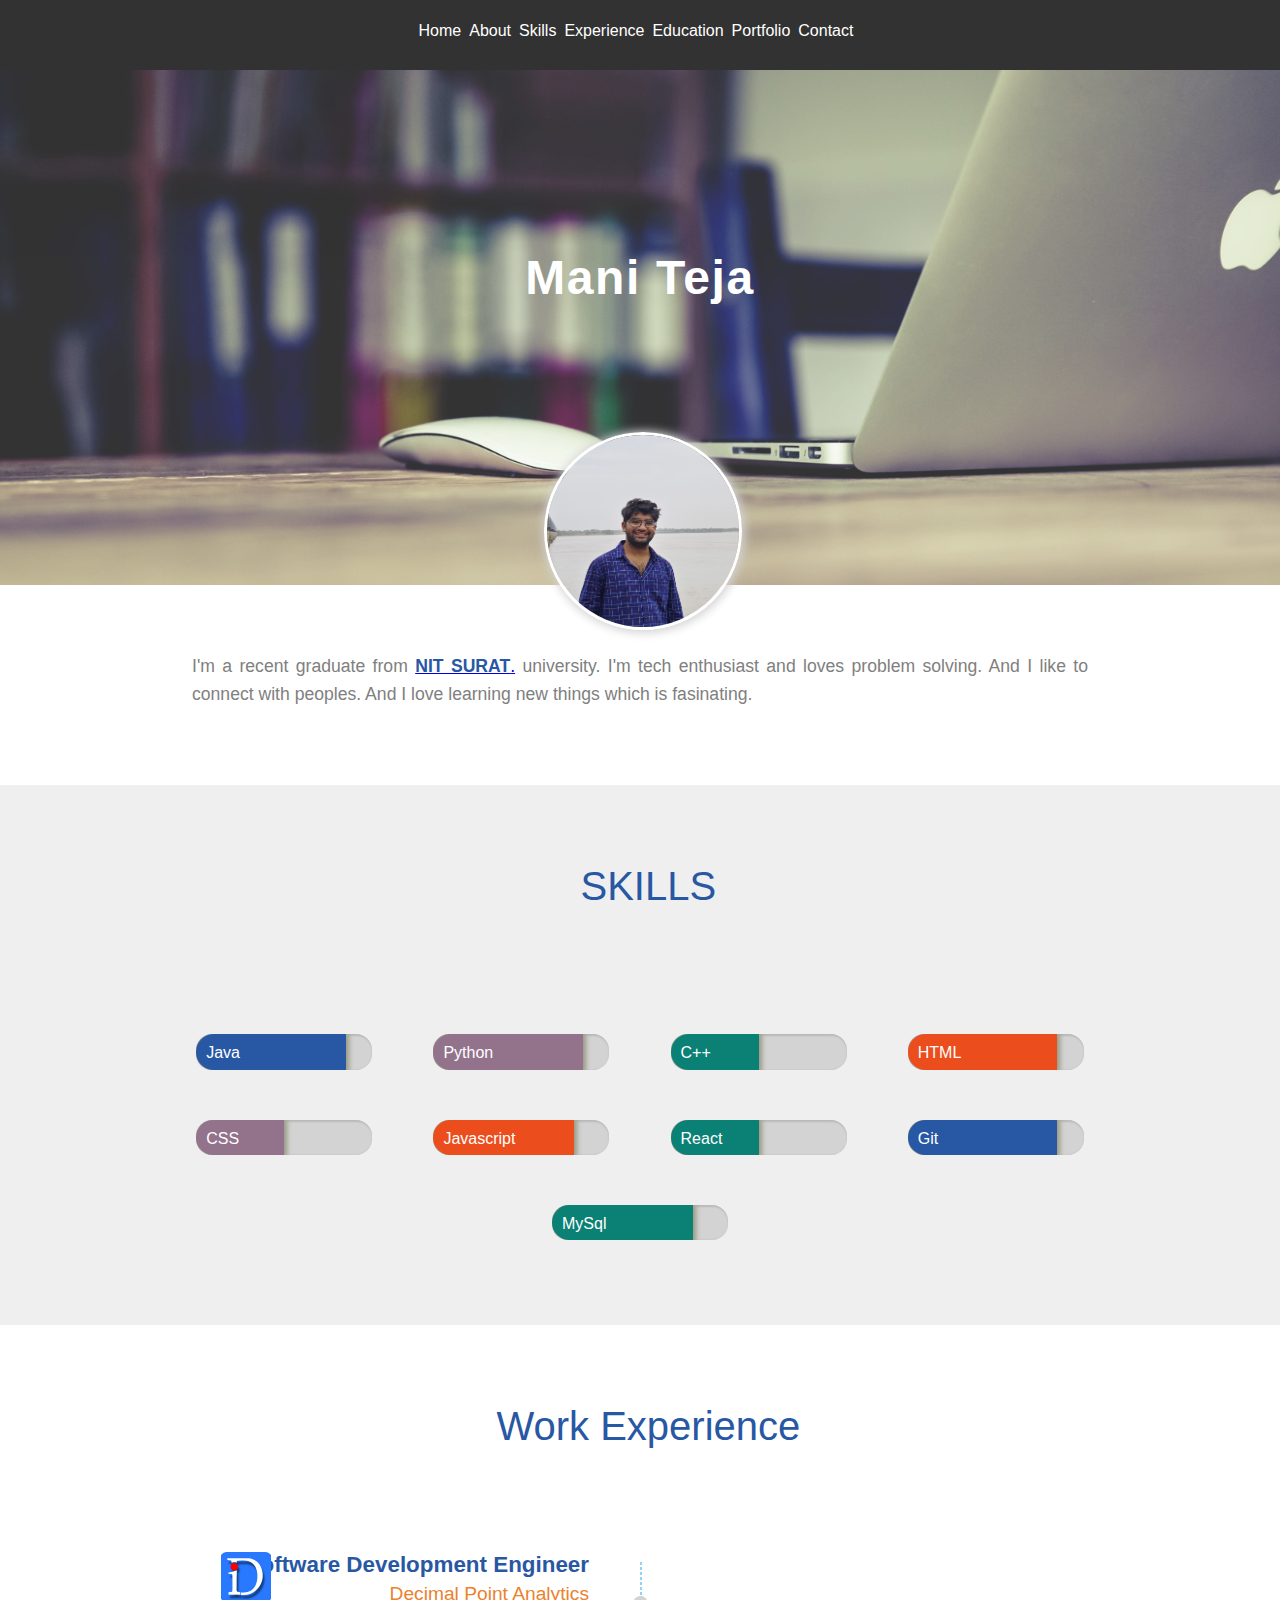
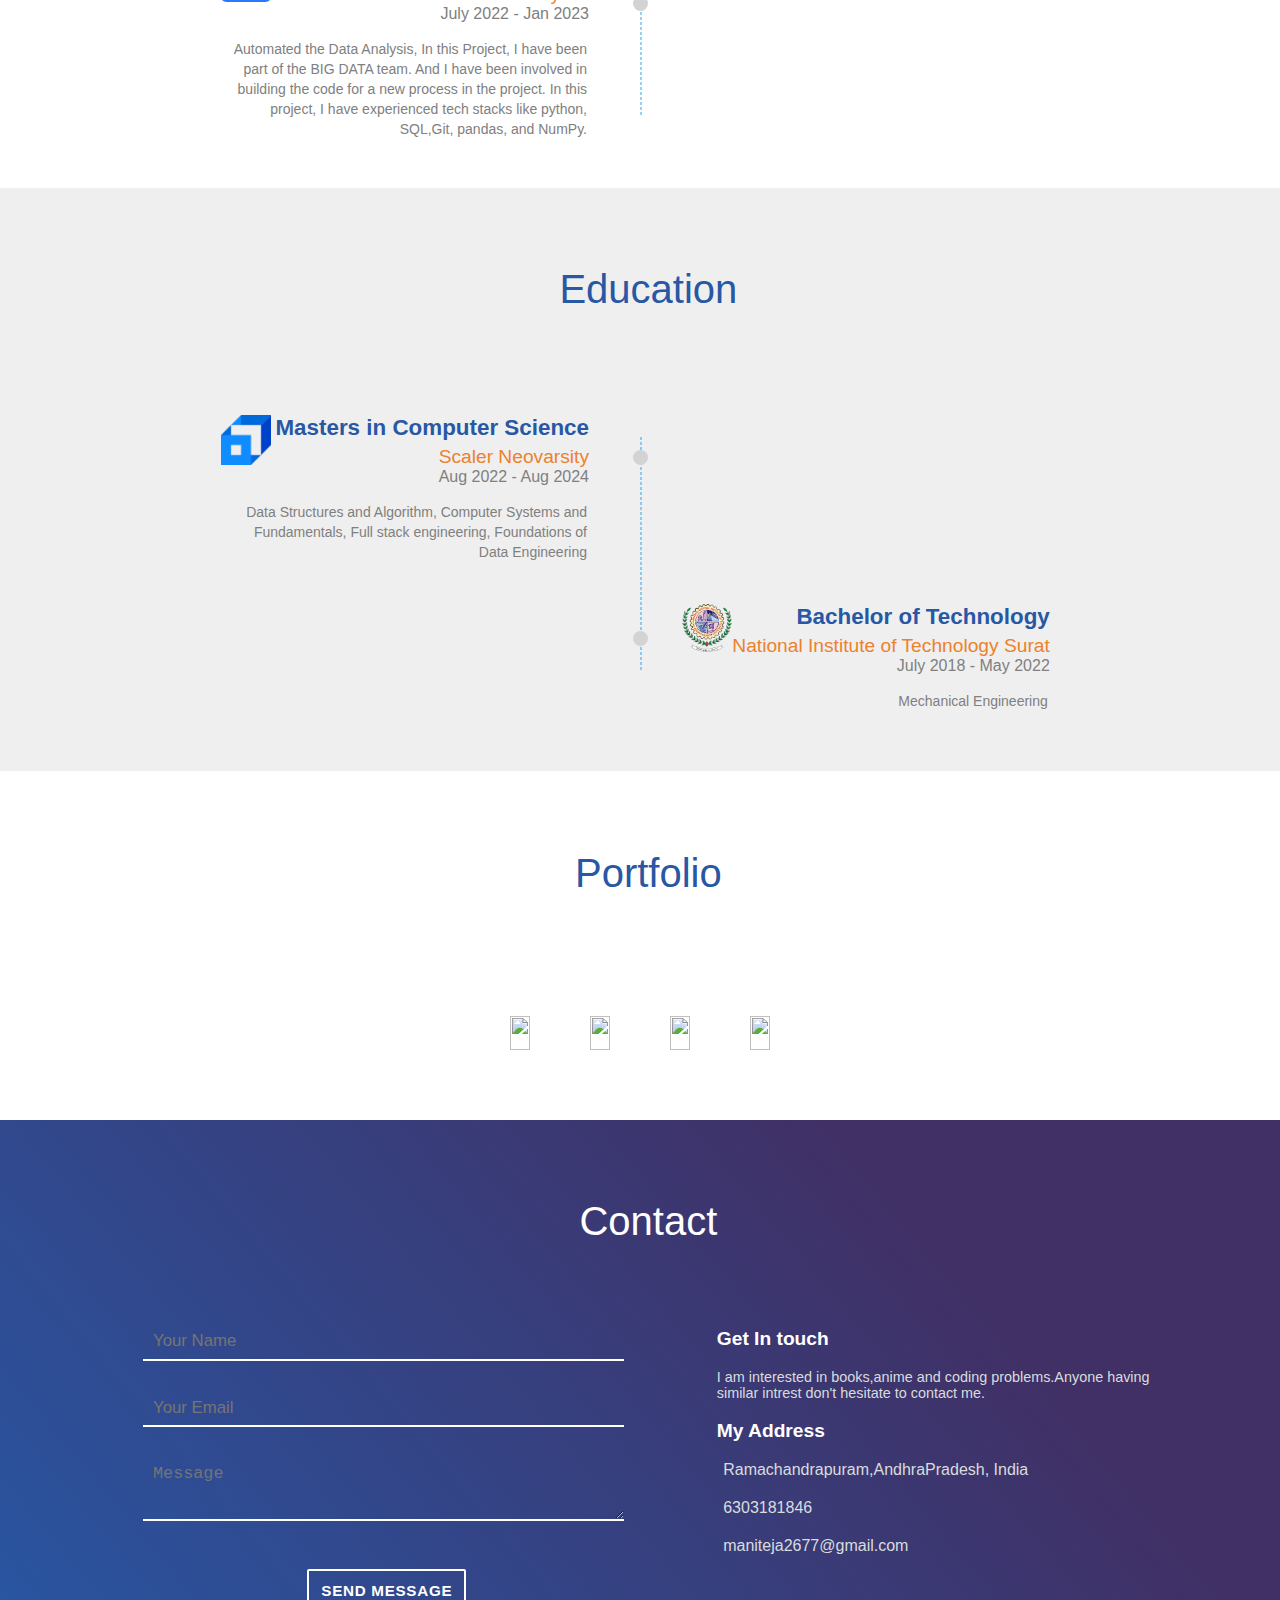
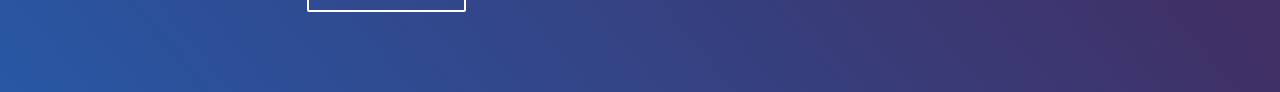
==== index.html @ 60508067 "Add files via upload" ====
<!DOCTYPE html>
<html>
<head>
    <title>Maniteja Chikkala</title>
    <link rel="stylesheet" type="text/css" href="./assests/CSS/style.css">
    <link rel="stylesheet" href="https://use.fontawesome.com/releases/v5.5.0/css/all.css" integrity="sha384-B4dIYHKNBt8Bc12p+WXckhzcICo0wtJAoU8YZTY5qE0Id1GSseTk6S+L3BlXeVIU" crossorigin="anonymous">
    <script src="./assests/JS/script.js" defer></script>
</head>
<body>
    <header id="body-header">
        <nav class="nav-bar">
            <ul class="horizontal-list text-center nav-menu">
                <li>
                    <a class='nav-link' href="#"> Home </a>
                </li>
                <li>
                    <a class='nav-link' href="#about"> About </a>
                </li>
                <li>
                    <a class='nav-link' href="#skills"> Skills </a>
                </li>
                <li>
                    <a class='nav-link' href="#experience">Experience</a>
                </li>
                <li>
                    <a class='nav-link' href="#education">Education</a>
                </li>
                <li>
                    <a class='nav-link' href="#portfolio">Portfolio</a>
                </li>
                <li>
                    <a class='nav-link' href="#contact">Contact</a>
                </li>
            </ul>
            <div class="hamburger">
                <span class="bar"></span>
                <span class="bar"></span>
                <span class="bar"></span>
            </div>

        </nav>
            <div id="name-social-container">
                <div class="text-center">
                    <h1 id="my-name">Mani Teja</h1>
                </div>
                <div>
                    <ul class="horizontal-list text-center social-icons">
                        <li>
                        <a href="https://www.linkedin.com/in/mani-teja-chikkala-719b2b198">
                            <i class="fab fa-linkedin-in"></i>
                        </a>
                        </li>
                        <li>
                        <a href="#">
                                <i class="fab fa-stack-overflow"></i>
                        </a>
                        </li>
                        <li>
                            <a href="#">
                                <i class="fab fa-google-plus-g"></i>
                            </a>
                        </li>
                        <li>
                            <a href="#">
                                <i class="fab fa-facebook-f"></i>
                            </a>
                        </li>
                        <li>
                            <a href="#">
                                <i class="fab fa-quora"></i>
                            </a>
                        </li>
                    </ul>

                </div>

            </div>
    </header>
    <main>

        <section id="about">
            <div id="my-image">
                <img src="assests/image/my_image.jpg">
            </div>

            <div id="about-para">
                <p> I'm a recent graduate from <a href="https://www.svnit.ac.in/"><span class="text-highlight">NIT SURAT</span>.</a> university. I'm tech enthusiast and loves problem solving. And I like to connect with peoples. And I love learning new things which is fasinating.</p>

            </div>

        </section>



        <section id="skills">
            <h1 class="section-heading mb75px ">
                <span>
                    <i class="fas fa-chalkboard-teacher"></i>
                </span>
                <span> SKILLS </span>
            </h1>

            <div class="skills-display">

                <div class="skill-progress">
                    <div class="eighty-five-percent mb-blue">
                        <div class="skill-name">
                            <span> Java </span>
                        </div>
                    </div>
                </div>
                <div class="skill-progress">
                    <div class="eighty-five-percent mb-light-purple">
                        <div class="skill-name">
                            <span> Python </span>
                        </div>
                    </div>
                </div>
                <div class="skill-progress">
                    <div class="fifty-percent mb-teal">
                        <div class="skill-name">
                            <span> C++ </span>
                        </div>
                    </div>
                </div>
                <div class="skill-progress">
                    <div class="eighty-five-percent mb-orange">
                        <div class="skill-name">
                            <span> HTML </span>
                        </div>
                    </div>
                </div>
                <div class="skill-progress">
                    <div class="fifty-percent mb-light-purple">
                        <div class="skill-name">
                            <span> CSS </span>
                        </div>
                    </div>
                </div>
                <div class="skill-progress">
                    <div class="eighty-percent mb-orange">
                        <div class="skill-name">
                            <span> Javascript </span>
                        </div>
                    </div>
                </div>
                <div class="skill-progress">
                    <div class="fifty-percent mb-teal">
                        <div class="skill-name">
                            <span> React </span>
                        </div>
                    </div>
                </div>
                <div class="skill-progress">
                    <div class="eighty-five-percent mb-blue">
                        <div class="skill-name">
                            <span> Git </span>
                        </div>
                    </div>
                </div>
                <div class="skill-progress">
                    <div class="eighty-percent mb-teal">
                        <div class="skill-name">
                            <span> MySql </span>
                        </div>
                    </div>
                </div>

            </div>

        </section>

        <section id="experience">

            <h1 class="section-heading mb75px">
                <span>
                    <i class="fas fa-briefcase"></i>
                </span>
                <span> Work Experience </span>
            </h1>

            <div class="timeline">

                <div class="timeline-box ">
                    <div class="timeline-container">
                        <div class="timeline-logo">
                            <img src="./assests/image/DPA logo.png">
                        </div>
                        <h3 class="experience-designation  m0 m-blue"> Software Development Engineer </h3>
                        <h4 class="experience-company-name">Decimal Point Analytics </h4>
                        <h5 class="experience-duration m0"> July 2022 - Jan 2023 </h5>

                        <p class="experience-description text-align-justify">Automated the Data Analysis,
                            In this Project, I have been part of the BIG DATA team. And I have been involved in building the code for a new process in the project. In this project, I have experienced tech stacks like python, SQL,Git, pandas, and NumPy.</p>
                    </div>
                </div>
                <div id="timeline-divider">
                    <div class="timeline-traveller">
                        <div>
                            <i class="fas fa-plane"></i>
                        </div>
                    </div>
                </div>

            </div>

        </section>

        <section id="education">

            <h1 class="section-heading mb75px">
                <span>
                    <i class="fas fa-graduation-cap"></i>
                </span>
                <span> Education </span>
            </h1>

            <div class="timeline">

                <div class="timeline-box left ">
                    <div class="timeline-container">
                        <div class="timeline-logo">
                            <img src="./assests/image/Scaler neoversity logo.png">
                        </div>
                        <h3 class="experience-designation  m0 m-blue"> Masters in Computer Science </h3>
                        <h4 class="experience-company-name "> Scaler Neovarsity </h4>
                        <h5 class="experience-duration m0"> Aug 2022 - Aug 2024 </h5>

                        <p class="experience-description text-align-justify">Data Structures and Algorithm, Computer Systems and Fundamentals, Full stack engineering, Foundations of Data Engineering</p>
                    </div>
                </div>
                
                <div class="timeline-box right ">
                    <div class="timeline-container">
                        <div class="timeline-logo">
                            <img src="./assests/image/NIT_Surat_Logo.png">
                        </div>
                        <h3 class="experience-designation  m0 m-blue"> Bachelor of Technology </h3>
                        <h4 class="experience-company-name "> National Institute of Technology Surat </h4>
                        <h5 class="experience-duration m0"> July 2018 - May 2022 </h5>
                        <p class="experience-description text-align-justify">Mechanical Engineering</p>
                    </div>
                </div>
                <div id="timeline-divider">
                    <div class="timeline-traveller">
                        <div>
                            <i class="fas fa-car-side"></i>
                        </div>
                    </div>
                </div>

            </div>

        </section>

        <section id="portfolio">
            <h1 class="section-heading mb75px">
                <span>
                    <i class="fas fa-th-list"></i>
                </span>
                <span> Portfolio </span>
            </h1>

            <div id="portfolio-container">

                <div class="portfolio-image-container">
                    <img src="https://ninjasfiles.s3.amazonaws.com/asset_0000000000000025_1550237330_codezen_2.png">
                    <div class="portfolio-details">
                        <p>
                            Build a drawing app,In this you can draw,erase and download the image.
                            Tech: Javascript,CSS,HTML <a href="https://github.com/Maniteja-ai/Drawing-App">Git hub repo</a> 
                        </p>
                    </div>

                </div>
                <div class="portfolio-image-container">
                    <img src="https://ninjasfiles.s3.amazonaws.com/asset_0000000000000026_1550237353_project_2.jpeg">
                    <div class="portfolio-details">
                        <p>
                            Build a Playable piano,You can play various tunes using keyboard or mouse and adjust volume.
                            Tech: Javascript,CSS,HTML <a href="https://github.com/Maniteja-ai/Playable-piano">Git hub repo</a>
                            
                        </p>
                    </div>

                </div>
                <div class="portfolio-image-container">
                    <img src="https://ninjasfiles.s3.amazonaws.com/asset_0000000000000029_1550237386_project.jpeg">
                    <div class="portfolio-details">
                        <p>
                            Toast notification,it will show notifications with timer in right corner. <br>
                            Tech: Javascript,CSS,HTML <br><br><a href="https://github.com/Maniteja-ai/Toast-Notification">Git hub repo</a>
                        </p>
                    </div>

                </div>
                <div class="portfolio-image-container">
                    <img src="https://ninjasfiles.s3.amazonaws.com/asset_0000000000000027_1550237355_project_3.png">
                    <div class="portfolio-details">
                        <p>
                            Build python projects, Pnog game,snake game, Automated-job-appplication etc..<br>
                            <a href="https://github.com/Maniteja-ai/PythonProject">Git hub repo</a>
                        </p>
                    </div>

                </div>
                <!-- <div class="portfolio-image-container">
                    <img src="https://ninjasfiles.s3.amazonaws.com/asset_0000000000000024_1550237299_codezen.png">
                    <div class="portfolio-details">
                        <p>
                            Write here basic details about the project.
                        </p>
                    </div>

                </div>
                <div class="portfolio-image-container">
                    <img src="https://ninjasfiles.s3.amazonaws.com/asset_0000000000000028_1550237365_tree.jpeg">
                    <div class="portfolio-details">
                        <p>
                            Write here basic details about the project.
                        </p>
                    </div>

                </div> -->

            </div>
        </section>

        <section id="contact">
            <h1 class="section-heading mb50px">
                <span>
                    <i class="far fa-address-card"></i>
                </span>
                <span> Contact </span>
            </h1>
            <div id="contact-container">

                <div id="contact-form-container">
                    <form id="contact-form">
                        <input id="input-name" name="name" type="text" placeholder="Your Name">
                        <input id="input-email" name="input-email" type="text" required placeholder="Your Email">
                        <textarea id="input-message" name="input-message" rows="2" cols=40 placeholder="Message"></textarea>
                        <button class="sub-btn" type="submit">SEND MESSAGE</button>
                    </form>
                </div>
                <div id="my-details-container">

                    <h3> Get In touch </h3>
                    <p> I am interested in books,anime and coding problems.Anyone having similar intrest don't hesitate to contact me. </p>

                    <h3> My Address </h3>
                    <div class="my-details-info-container">
                        <i class="fas fa-map-marker-alt"></i>
                        <span>Ramachandrapuram,AndhraPradesh, India</span>
                    </div>
                    <div class="my-details-info-container">
                        <i class="fas fa-mobile-alt"></i>
                        <span>6303181846</span>
                    </div>
                    <div class="my-details-info-container">
                        <i class="far fa-envelope"></i>
                        <span>maniteja2677@gmail.com</span>
                    </div>
                </div>
            </div>

            <div class="text-center social-icons">

                <ul class="horizontal-list">

                    <li>
                        <a href="https://www.linkedin.com/in/manisha-khattar-b5663641/">
                            <i class="fab fa-linkedin-in"></i>
                        </a>
                    </li>

                    <li>
                        <a href="https://stackoverflow.com/users/5608414/manisha?tab=profile" target="_blank">
                            <i class="fab fa-stack-overflow"></i>
                        </a>
                    </li>

                    <li>
                        <a href="https://plus.google.com/u/0/103030702784925512939" target="_blank">
                            <i class="fab fa-google-plus-g"></i>
                        </a>
                    </li>

                    <li>
                        <a href="https://www.facebook.com/manishakhattar54">
                            <i class="fab fa-facebook-f"></i>
                        </a>
                    </li>

                    <li>
                        <a href="https://www.quora.com/profile/Manisha-Khattar" target="_blank">
                            <i class="fab fa-quora"></i>
                        </a>
                    </li>
                </ul>
            </div>
        </section>

    </main>
</body>
</html>
---- assests/CSS/style.css ----
body {
    margin: 0px;
    font-family: sans-serif;
    font-size: 30px;
}

body::-webkit-scrollbar { 
    display: none; 
}



/* Body Header */

#body-header {
    height: 65vh;
    opacity: 0.8;
    background-image: url(../image/macbook_mouse.jpg);
    background-size: cover;
    background-position: center;
    background-attachment: fixed;
}



/* Horizontal Lists */

.nav-bar {
    min-height: 70px;
    background-color: black;
    width:100%;
    display:flex;
    justify-content: space-around;
    align-items: center;
} 

.horizontal-list {
    list-style: none;
    padding-left: 0px;
    margin: 0px;
}

.nav-menu{
    display: flex;
    justify-content: space-around;
    align-items: center;
}

.horizontal-list li {
    margin: 0px 8px 8px 0px;
    font-weight: 100;
    font-size: 1rem;
    display: inline-block;
}

.horizontal-list li a {
    color: white;
    text-decoration: none;
}

.nav-menu li a {
    transition: color 0.5s, border-bottom 4s;
}

.nav-menu li a:hover {
    color: lightgrey;
    border-bottom: 1px solid black;
}

.text-center {
    text-align: center;
}
.hamburger{
    display: none;
    cursor:pointer;
}

.bar {
    display:block;
    width:25px;
    height:3px;
    margin:5px auto;
    -webkit-transition: all 0.3s ease-in-out;
    transition: all 0.3s ease-in-out;
    background-color: white;
}

@media only screen and (max-width:768px){
    .hamburger{
        display:block;
        
    }
    .hamburger.active .bar:nth-child(2){
          opacity:0;
    }
    .hamburger.active .bar:nth-child(1){
        transform:translateY(8px) rotate(45deg);
    }
  .hamburger.active .bar:nth-child(3){
    transform:translateY(-8px) rotate(-45deg);
   }
   .nav-menu{
    position:absolute;
    left:-100%;
    top:70px;
    gap:0px;
    flex-direction: column;
    width:100%;
    text-align: center;
    transition: 0.3s;
    background-color: black;
    opacity: 1;
    z-index: 5;
   }
   .nav-menu li{
    margin:16px 0px;
    
   }
   .nav-menu.active {
    left:0;
   }
}

/* Name and Social Icons*/

#name-social-container {
    margin-top: 20vh;
}

#my-name {
    font-size: 3rem;
    letter-spacing: 0.1rem;
    color: white;
    font-weight: 700;
    margin-bottom: 0.5rem;
}

.social-icons li a i {
    padding: 10px;
    font-size: 1rem;
    border-radius: 50%;
}

.social-icons li a i:hover {
    box-shadow: 0px 0px 6px 4px rgba(230, 196, 196, 0.3);
}



/*Section Classes*/

section {
    display: flex;
    flex-direction: column;
    align-items: center;
    padding-bottom: 20px;
}

section:nth-child(2n) {
    background-color: #9e9b9b29;
}

section:nth-child(2n + 1) {
    background-color: white;
}

.section-heading {
    width: auto;
    padding: 20px 10px 10px;
    font-weight: 400;
}

.section-heading span {
    font-size: 40px;
    color: #2857a4;
    display: inline-block;
    padding-top: 10px;
    margin-right: 0.5rem;
}



/*About Section*/

#about {
    height: auto;
    width: 100%;
    position: relative;
    margin-bottom: 30px;
}

#my-image {
    height: 12rem;
    width: 12rem;
    margin: auto;
    margin-top: -17vh;
}

#my-image img {
    height: 100%;
    width: 100%;
    border-radius: 50%;
    border: 3px solid white;
    box-shadow: 1px 1px 10px 2px lightgrey;
}

#about-para {
    padding: 10px;
    width: 70%;
    text-align: justify;
    color: grey;
    line-height: 28px;
    font-size: 1.1rem;
    margin: auto;
}



/*Skills Section*/

.skills-display {
    width: 75%;
    padding: 10px;
    margin-bottom: 30px;
    display: flex;
    flex-wrap: wrap;
    justify-content: space-evenly;
}

.skill-progress {
    width: 11rem;
    height: 2.2rem;
    background-color: lightgrey;
    border-radius: 1rem;
    box-shadow: 1px 1px 2px 1px #b9b9b9 inset;
    margin: 25px;
    overflow: hidden;
}

.skill-progress > div {
    border-radius: 20px 0px 0px 20px;
    box-shadow: 1px 1px 5px 2px #989882;
}

.skill-name span {
    color: white;
    font-size: 1rem;
    margin-left: 10px;
    vertical-align: middle;
}



/* Work Experience */

.timeline {
    position: relative;
    width: 75%;
}

.timeline-box {
    padding: 5px;
    width: 40%;
    min-height: 150px;
    position: relative;
    left: 5%;
    text-align: right;
}

.timeline-box::after {
    content: '';
    position: absolute;
    width: 15px;
    height: 15px;
    background-color: lightgrey;
    top: 25%;
    border-radius: 50%;
    z-index: 1;
}

.timeline-box:nth-child(2n) {
    left: 53%;
}

.timeline-box:nth-child(2n+1)::after {
    right: -11.8%;
}

.timeline-box:nth-child(2n)::after {
    left: -9%;
}

.timeline-container {
    padding: 8px;
}

.timeline-logo {
    position: absolute;
    width: 50px;
    overflow: hidden;
}

.timeline-logo > img {
    width: 100%;
}

#timeline-divider {
    position: absolute;
    width: 0;
    top: 10%;
    left: 50%;
    border: 1px dashed #0096fa6b;
    height: 66%;
    color: #433E3F;
}

#timeline-divider .timeline-traveller {
    position: sticky;
    top: 135px;
    z-index: 2;
}

#timeline-divider i {
    transform: rotate(90deg);
    margin-top: -35px;
    display: block;
    color: #2857a4;
}

.experience-designation {
    font-size: 1.4rem;
}

.experience-company-name {
    margin: 5px 0 0;
    color: #eb822d;
    font-weight: 400;
    font-size: 1.2rem;
}

.experience-duration {
    color: #9e9b9b;
    font-weight: 100;
    color: grey;
    font-size: 1rem;
}

.experience-description {
    font-size: 14px;
    padding: 2px;
    color: grey;
    line-height: 20px;
}






/* Portfolio Section */

#portfolio-container {
    box-sizing: border-box;
    display: flex;
    flex-wrap: wrap;
    padding: 0 50px;
    margin-bottom: 20px;
    justify-content: space-around;
}

.portfolio-image-container {
    max-width: 300px;
    overflow: hidden;
    margin: 30px;
    background-size: cover;
    background-repeat: no-repeat;
    position: relative;
}

.portfolio-image-container img {
    width: 100%;
    height: 100%;
}

.portfolio-details {
    transition: all 0.5s ease-in-out;
    position: absolute;
    top: 0;
    left: 0;
    height: 100%;
    color: transparent;
    text-align: center;
    padding: 10px;
}

.portfolio-details a{
    text-decoration: none;
    color:white;
}

.portfolio-image-container:hover {
    box-shadow: 0 0 20px #74ADC8;
}

.portfolio-image-container:hover .portfolio-details{
    background-color: #80808078;
    color: white;
}



/* Contact Form */

#contact {
    background-color: #0abcf9;
    background-image: linear-gradient(50deg, #2857a4 0%, #403066 74%);
    color: white;
    padding-bottom: 40px;
}

#contact h1,
#contact h1 span {
    color: white;
}

#contact-form {
    margin-left: 20%;
}

#contact-container {
    display: flex;
}

#my-details-container {
    width: 35%;
    margin-left: 6%;
}

#my-details-container h3 {
    color: white;
    font-weight: 550;
    font-size: 1.2rem;
}

#contact-form-container {
    width: 50%;
}

#my-details-container p {
    color: #d9dcdd;
    font-size: 0.9rem;
}

.my-details-info-container {
    margin-bottom: 20px;
    color: #d9dcdd;
    font-size: 1rem;
}

.my-details-info-container span {
    margin-left: 0.4rem;
}

.my-details-info-container i {
    color: white;
}

.my-details-icon {
    width: 1rem;
    height: 1rem;
    vertical-align: bottom;
    margin-right: 0.5rem;
}


#contact-form input,
textarea {
    max-width: 90%;
    margin: 15px;
    padding: 4px 10px;
    border: 0px solid transparent;
    border-bottom: 2px solid white;
    color: #d9dcdd;
    background: transparent;
    width: 90%;
    line-height: 1.6;
    font-size: 1.05rem;
}

#contact-form button[type="submit"] {
    background: transparent;
    font-size: 0.95rem;
    border: 2px solid white;
    margin-top: 5%;
    margin-left: 35%;
    border-radius: 2px;
    color: white;
    font-family: sans-serif;
    font-weight: 700;
    letter-spacing: 0.046875em;
    line-height: 1;
    padding: 0.8em 0.8em 0.78em;
    text-transform: uppercase;
}

#contact-form button:hover {
    background: white;
    color: #13386fe0;
}

#contact .social-icons li a i {
    font-size: 1.2rem;
    margin: 40px 10px 10px;
    padding: 10px 14px 20px 10px;

}

input:focus,
select:focus,
textarea:focus,
button:focus {
    outline: none;
}

/* Common Text Align Classes */

.text-right{
    text-align: right;
}

.text-center {
    text-align: center;
}

.text-justify {
    text-align: justify;
}

/* Common Margin Classes */

.m0 {
    margin: 0;
}

.mb75px {
    margin-bottom: 75px;
}

.mb50px {
    margin-bottom: 50px;
}



/*common color classes */

.text-highlight {
    color: #2857a4;
    font-weight: 600;

}


/* setting background-color */

.m-blue {
    color: #2857a4;
}

.mb-blue {
    background-color: #2857a4;
}

.mb-orange {
    background-color: #ec4d1c;
}

.mb-teal {
    background-color: #0b8176;
}

.mb-light-purple {
    background-color: #93738c;
}



/*Percentage Classes */

.eighty-five-percent {
    height: inherit;
    width: 85%;
}

.eighty-percent {
    height: inherit;
    width: 80%;
}

.fifty-percent {
    height: inherit;
    width: 50%;
}


@media only screen and (max-width: 572px) {
    
    .timeline-box {
        width: 100%;
        left: 10% !important;
    }

    .bars {
        display: block;
    }
    
}



@media only screen and (max-width: 768px) {


    .timeline-box {
        width: 90%;
        left: 10% !important;
    }

    .timeline-box::after {
        left: -9.3% !important;
    }

    #timeline-divider {
        top: 10%;
        left: 2%;
    }

    #contact-form {
        margin-left: 0%;
    }

    #contact-container {
        flex-wrap: wrap;
    }

    #my-details-container {
        width: 80%;
        margin: 10%;
    }

    #contact-form-container {
        width: 80%;
        margin: 10%;
    }

}
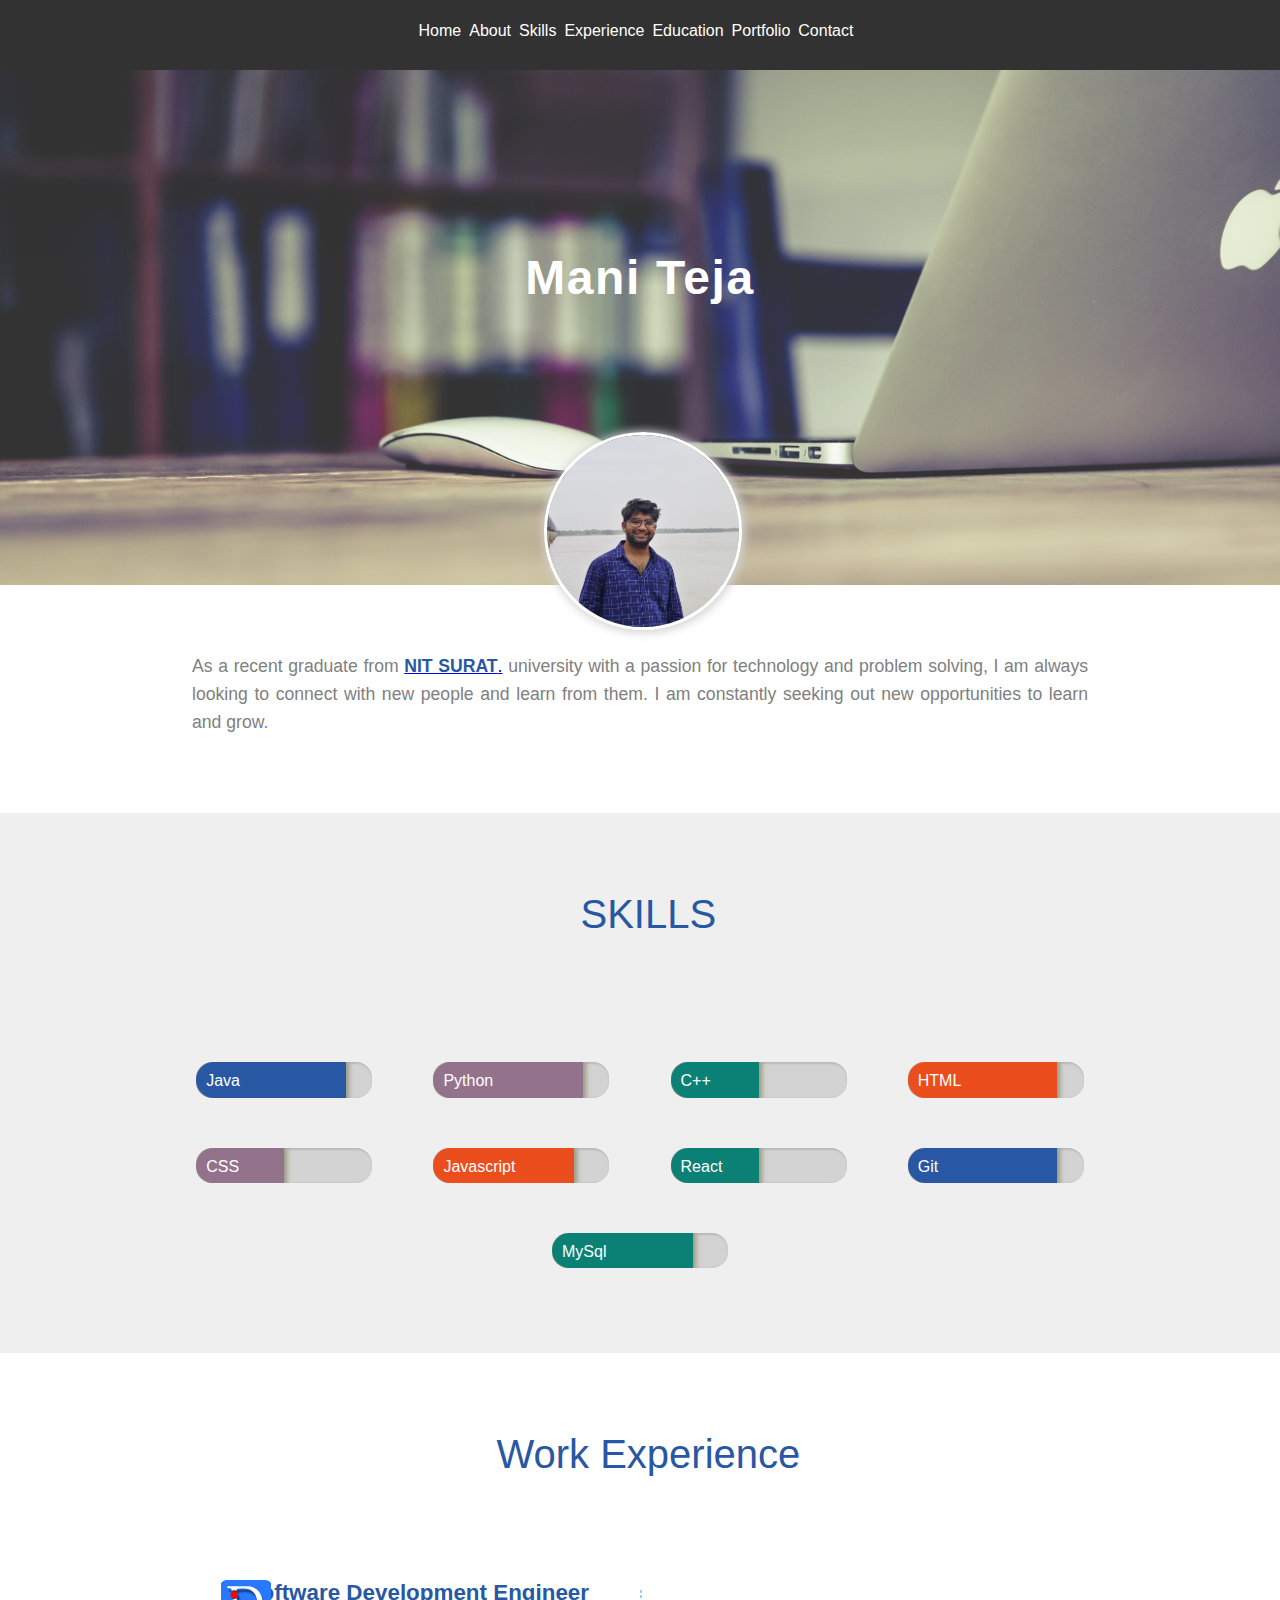
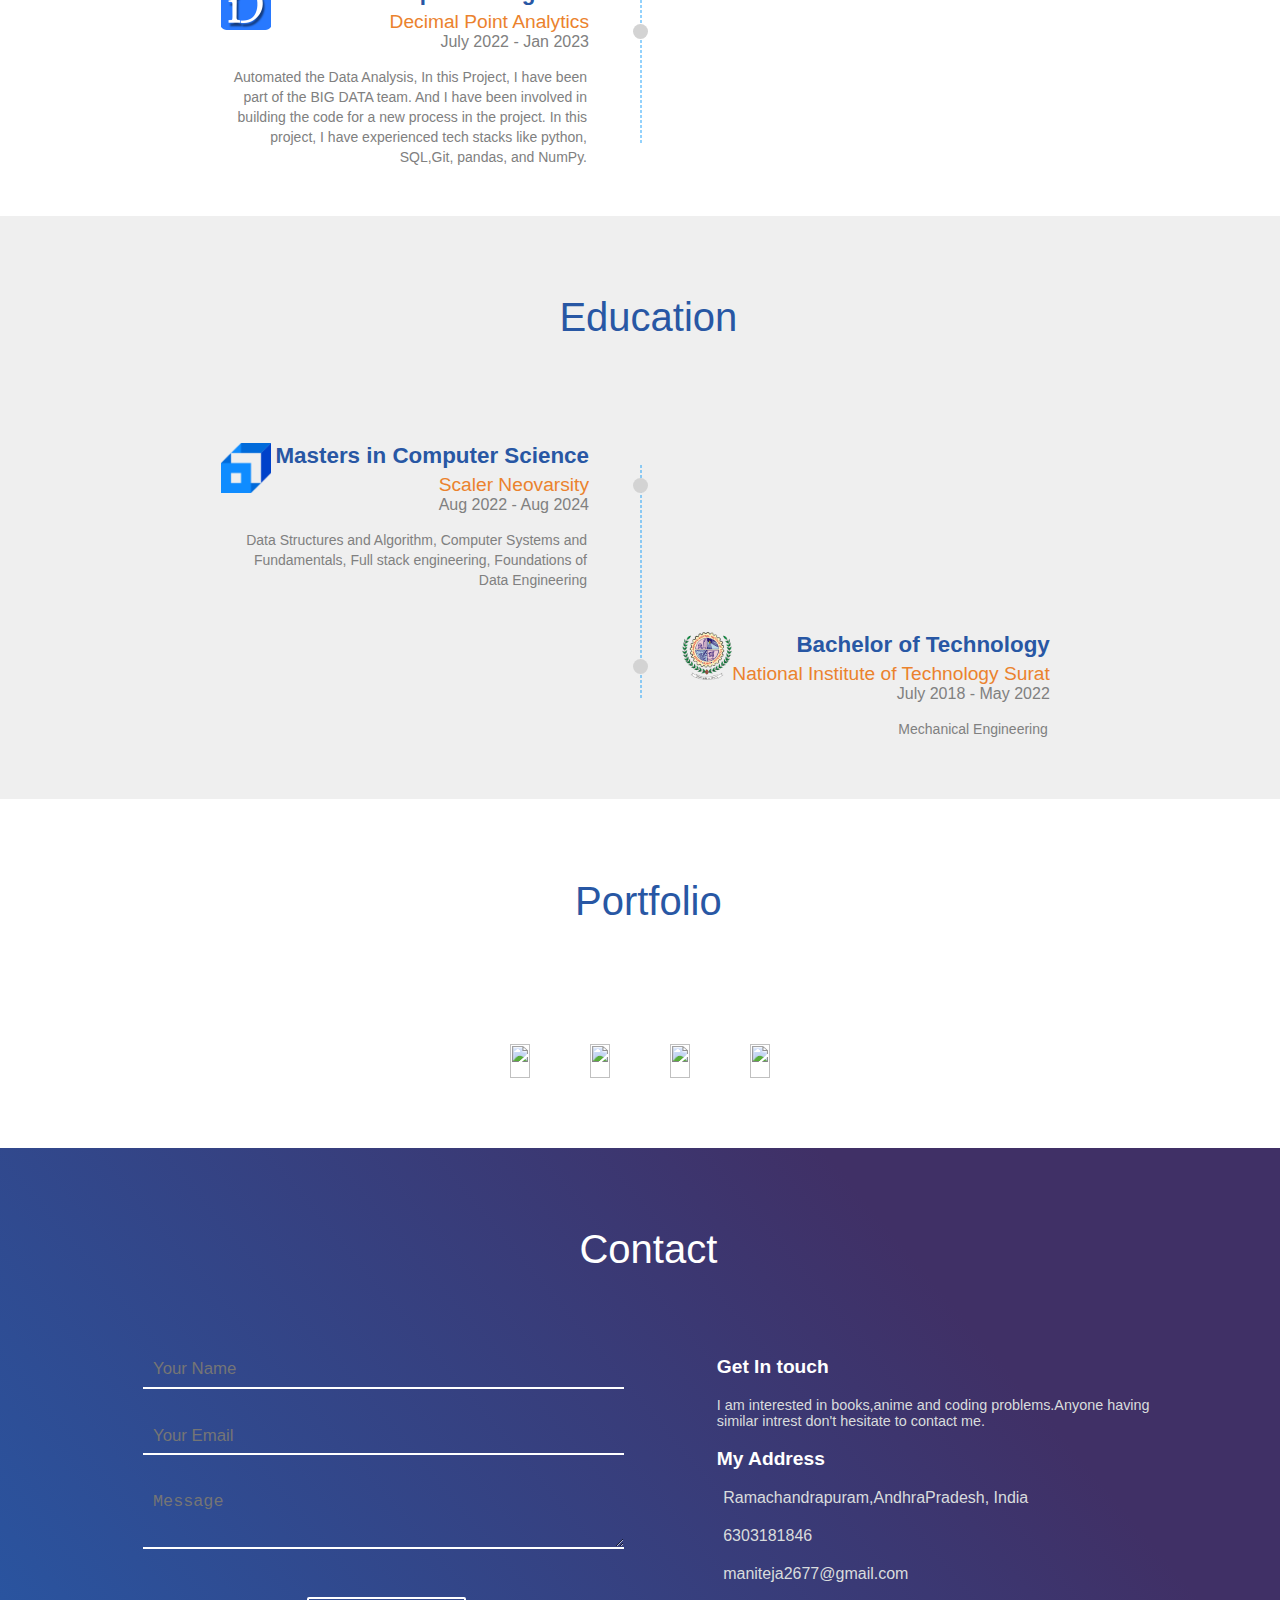
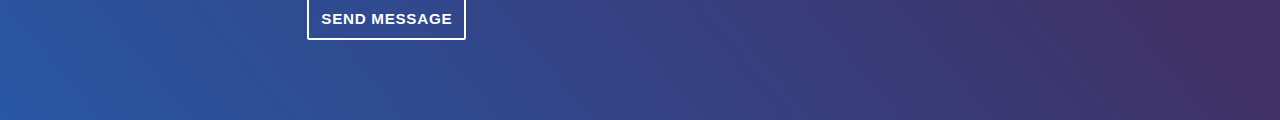
==== commit 2329e1cc: "Update index.html" ====
--- a/index.html
+++ b/index.html
@@ -84,7 +84,7 @@
             </div>
 
             <div id="about-para">
-                <p> I'm a recent graduate from <a href="https://www.svnit.ac.in/"><span class="text-highlight">NIT SURAT</span>.</a> university. I'm tech enthusiast and loves problem solving. And I like to connect with peoples. And I love learning new things which is fasinating.</p>
+                <p>As a recent graduate from <a href="https://www.svnit.ac.in/"><span class="text-highlight">NIT SURAT</span>.</a> university with a passion for technology and problem solving, I am always looking to connect with new people and learn from them. I am constantly seeking out new opportunities to learn and grow.</p>
 
             </div>
 
@@ -403,4 +403,4 @@
 
     </main>
 </body>
-</html>+</html>
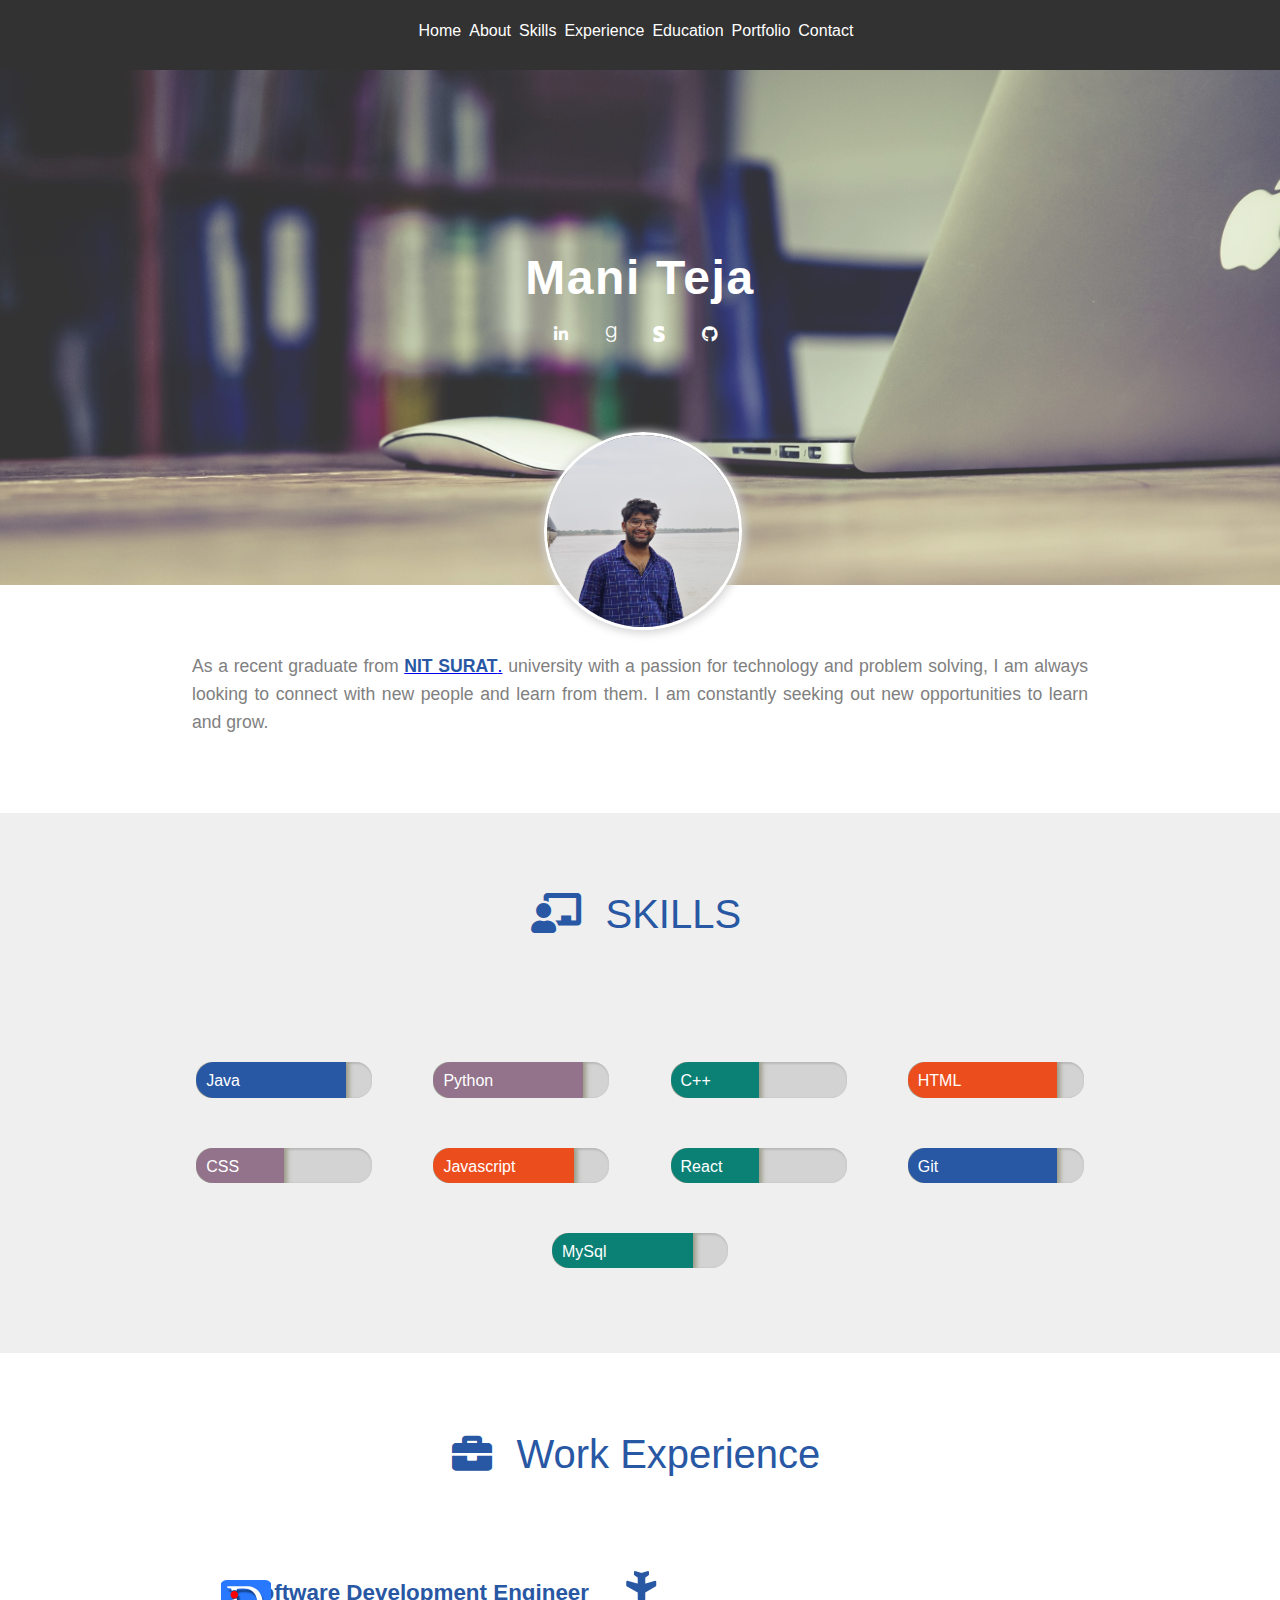
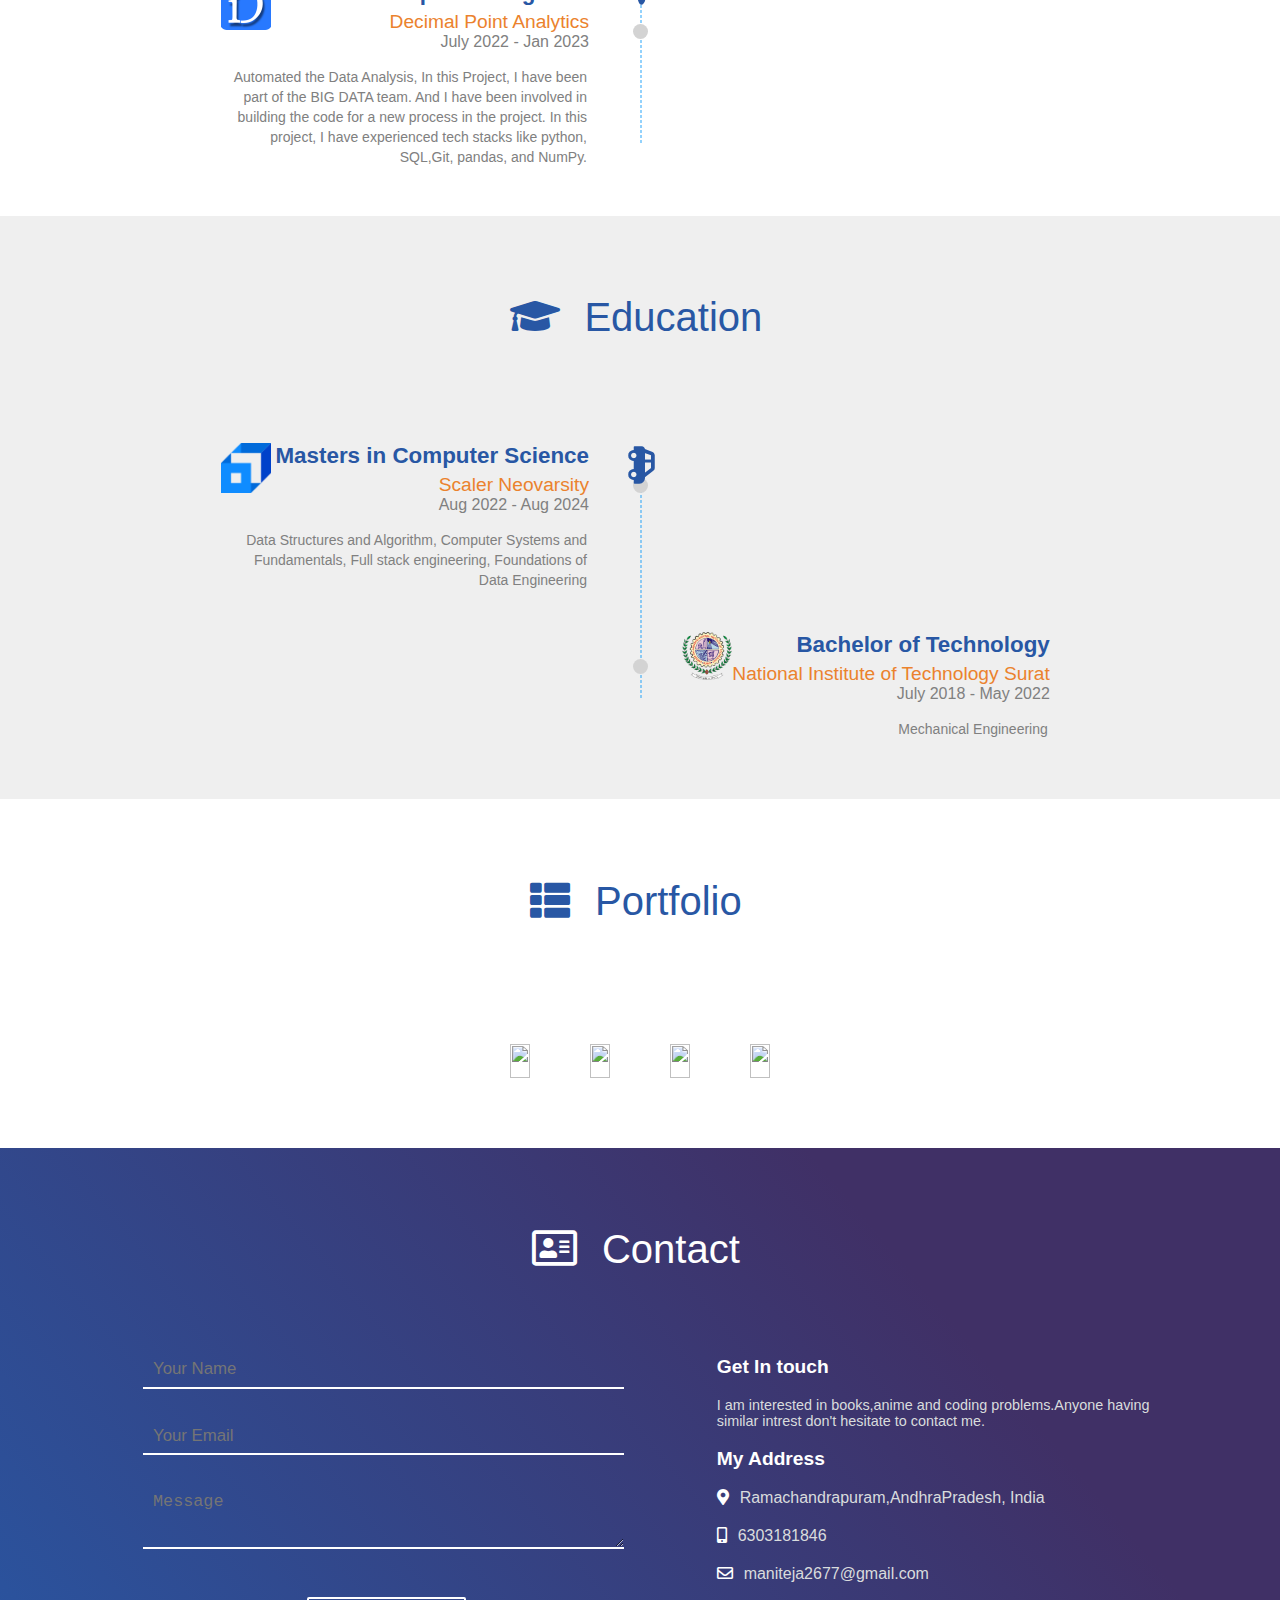
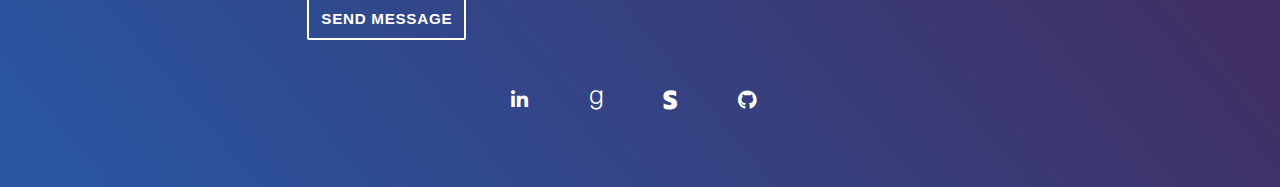
==== commit d543ece5: "Update index.html" ====
--- a/index.html
+++ b/index.html
@@ -3,7 +3,7 @@
 <head>
     <title>Maniteja Chikkala</title>
     <link rel="stylesheet" type="text/css" href="./assests/CSS/style.css">
-    <link rel="stylesheet" href="https://use.fontawesome.com/releases/v5.5.0/css/all.css" integrity="sha384-B4dIYHKNBt8Bc12p+WXckhzcICo0wtJAoU8YZTY5qE0Id1GSseTk6S+L3BlXeVIU" crossorigin="anonymous">
+    <link href="https://cdnjs.cloudflare.com/ajax/libs/font-awesome/5.9.0/css/all.min.css" rel="stylesheet">
     <script src="./assests/JS/script.js" defer></script>
 </head>
 <body>
@@ -51,23 +51,18 @@
                         </a>
                         </li>
                         <li>
-                        <a href="#">
-                                <i class="fab fa-stack-overflow"></i>
+                        <a href="https://auth.geeksforgeeks.org/user/maniteja2677/">
+                            <i class="fab fa-brands fa-goodreads-g"></i>
                         </a>
                         </li>
                         <li>
-                            <a href="#">
-                                <i class="fab fa-google-plus-g"></i>
+                            <a href="https://www.scaler.com/academy/profile/72e19f815f67/">
+                                <i class="fab fa-brands fa-stripe-s"></i>
                             </a>
                         </li>
                         <li>
-                            <a href="#">
-                                <i class="fab fa-facebook-f"></i>
-                            </a>
-                        </li>
-                        <li>
-                            <a href="#">
-                                <i class="fab fa-quora"></i>
+                            <a href="https://github.com/Maniteja-ai">
+                                <i class="fab fa-brands fa-github"></i>
                             </a>
                         </li>
                     </ul>
@@ -366,38 +361,29 @@
 
             <div class="text-center social-icons">
 
-                <ul class="horizontal-list">
-
+                <ul class="horizontal-list text-center social-icons">
                     <li>
-                        <a href="https://www.linkedin.com/in/manisha-khattar-b5663641/">
-                            <i class="fab fa-linkedin-in"></i>
+                    <a href="https://www.linkedin.com/in/mani-teja-chikkala-719b2b198">
+                        <i class="fab fa-linkedin-in"></i>
+                    </a>
+                    </li>
+                    <li>
+                    <a href="https://auth.geeksforgeeks.org/user/maniteja2677/">
+                        <i class="fab fa-brands fa-goodreads-g"></i>
+                    </a>
+                    </li>
+                    <li>
+                        <a href="https://www.scaler.com/academy/profile/72e19f815f67/">
+                            <i class="fab fa-brands fa-stripe-s"></i>
                         </a>
                     </li>
-
                     <li>
-                        <a href="https://stackoverflow.com/users/5608414/manisha?tab=profile" target="_blank">
-                            <i class="fab fa-stack-overflow"></i>
-                        </a>
-                    </li>
-
-                    <li>
-                        <a href="https://plus.google.com/u/0/103030702784925512939" target="_blank">
-                            <i class="fab fa-google-plus-g"></i>
-                        </a>
-                    </li>
-
-                    <li>
-                        <a href="https://www.facebook.com/manishakhattar54">
-                            <i class="fab fa-facebook-f"></i>
-                        </a>
-                    </li>
-
-                    <li>
-                        <a href="https://www.quora.com/profile/Manisha-Khattar" target="_blank">
-                            <i class="fab fa-quora"></i>
+                        <a href="https://github.com/Maniteja-ai">
+                            <i class="fab fa-brands fa-github"></i>
                         </a>
                     </li>
                 </ul>
+
             </div>
         </section>
 
--- a/assests/CSS/style.css
+++ b/assests/CSS/style.css
@@ -614,6 +614,9 @@
     .bars {
         display: block;
     }
+    #my-image {
+        margin-top: -6vh !important;
+    }
     
 }
 
@@ -653,6 +656,17 @@
         width: 80%;
         margin: 10%;
     }
-
-}
-
+    #my-image {
+        margin-top: -10vh !important;
+    }
+
+}
+
+@media only screen and (max-width: 1024px) {
+    
+    #my-image {
+        margin-top: -6vh !important;
+    }
+    
+}
+
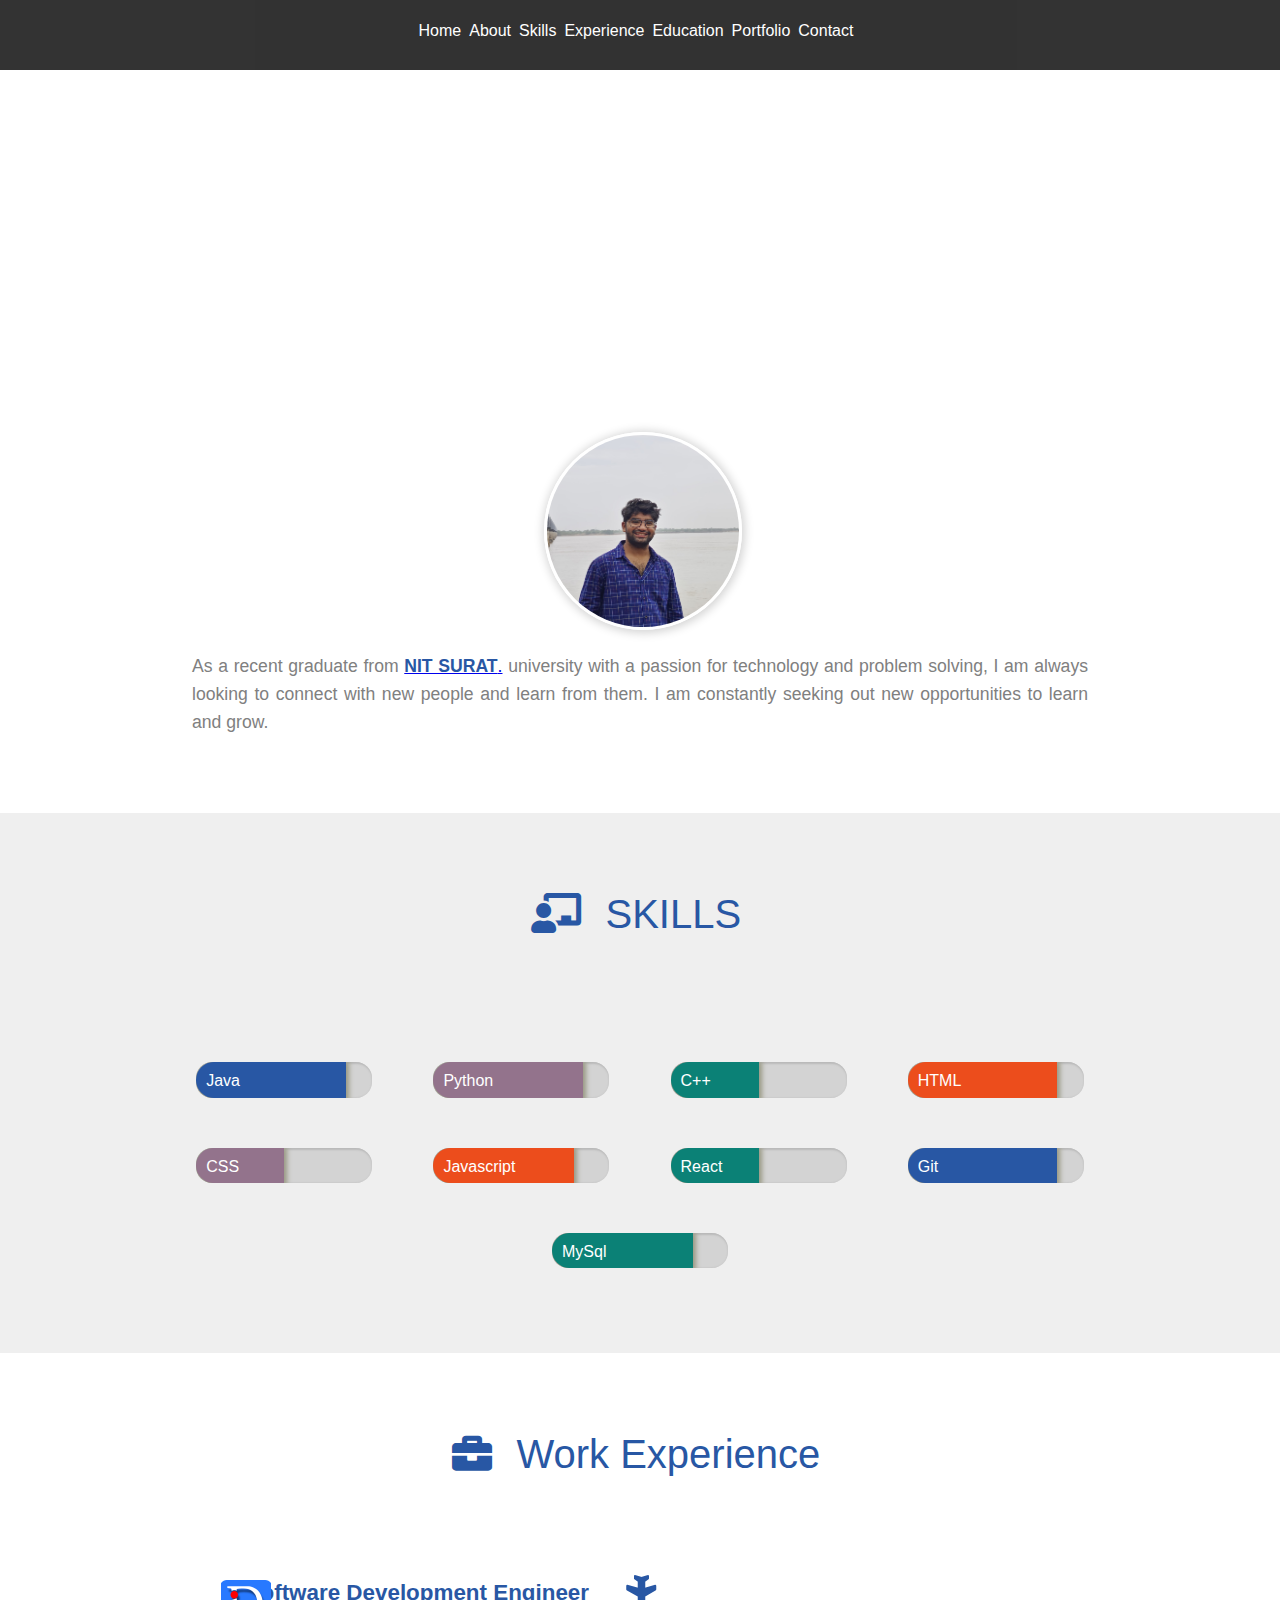
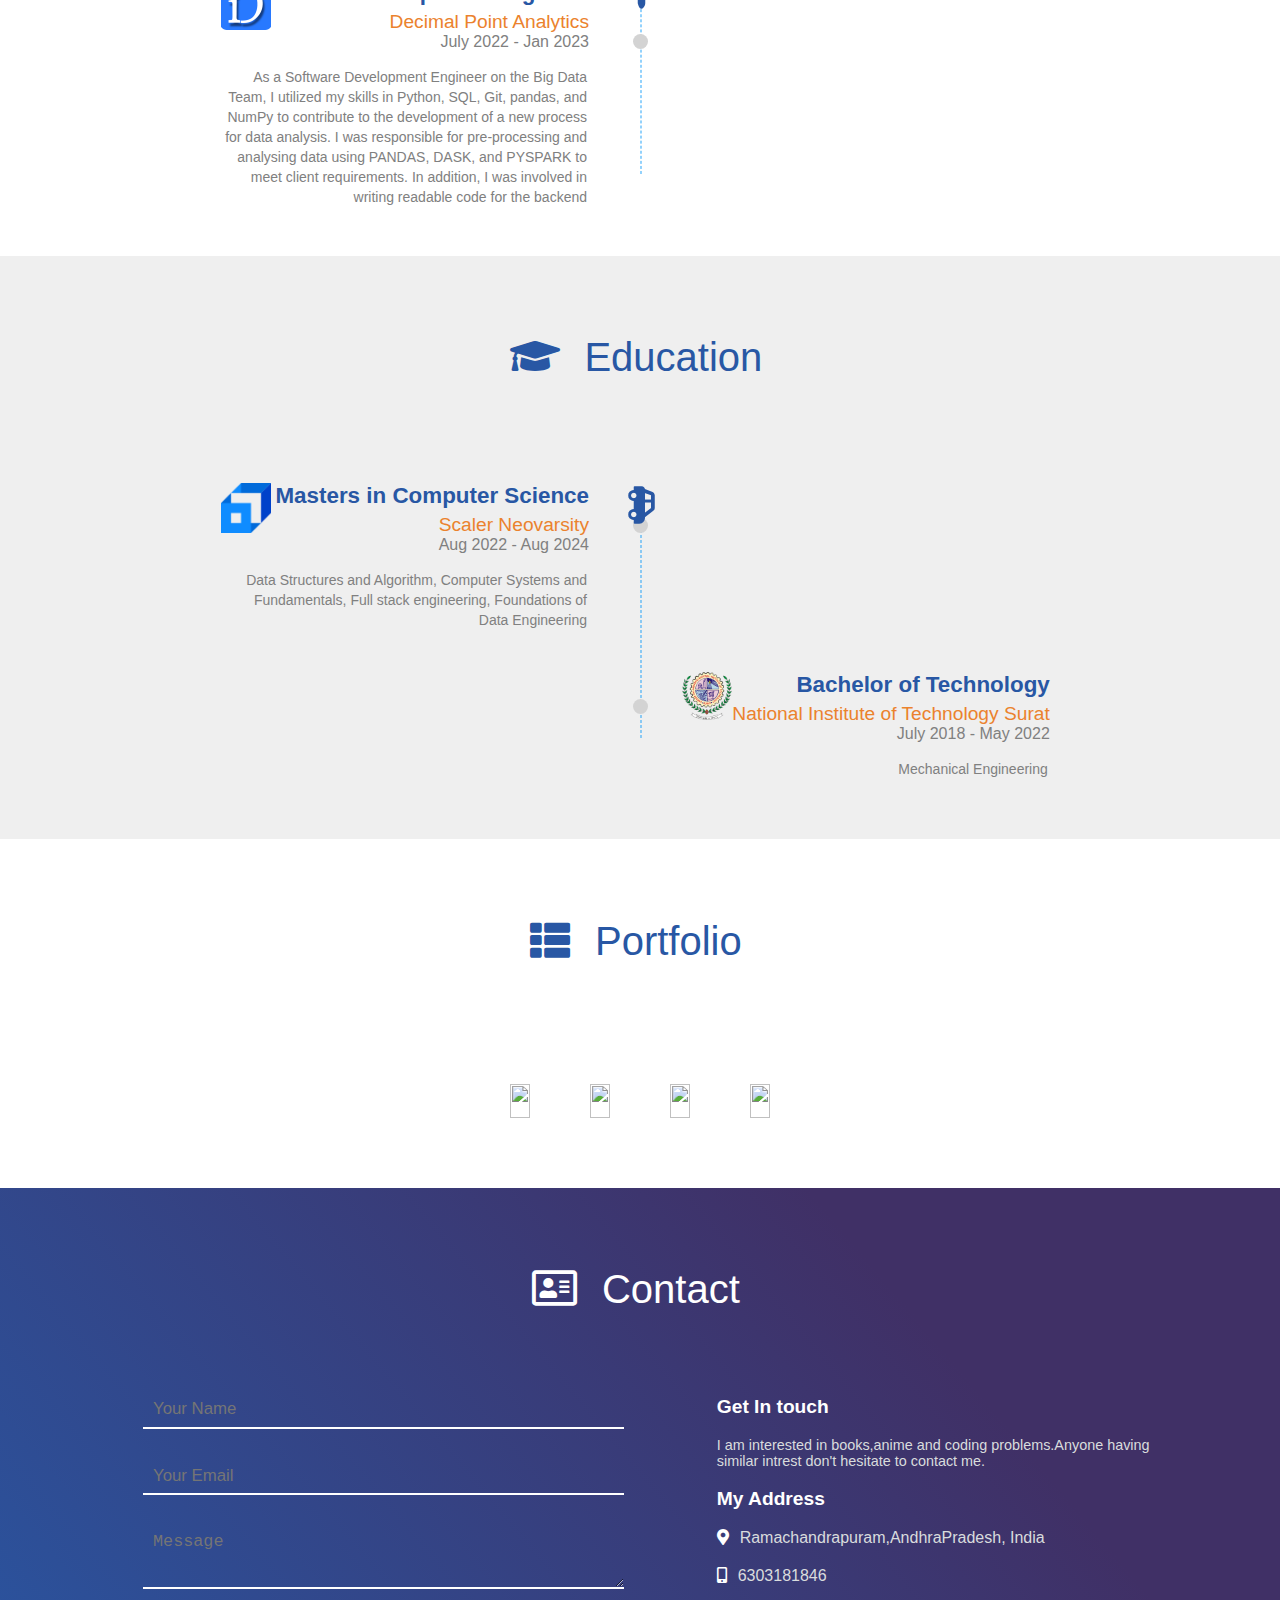
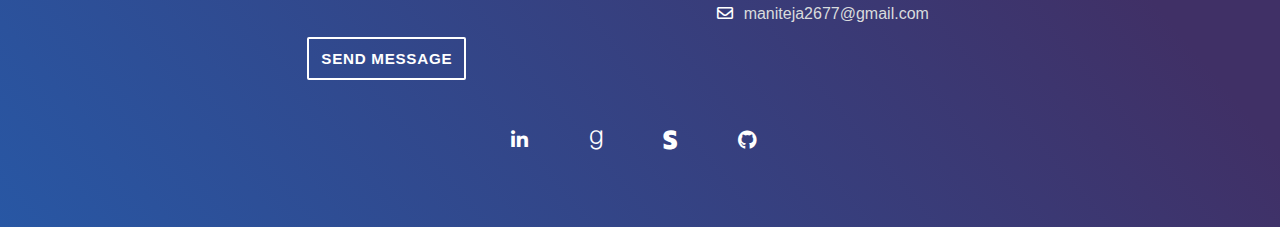
==== commit 2352acbc: "Update index.html" ====
--- a/index.html
+++ b/index.html
@@ -185,8 +185,14 @@
                         <h4 class="experience-company-name">Decimal Point Analytics </h4>
                         <h5 class="experience-duration m0"> July 2022 - Jan 2023 </h5>
 
-                        <p class="experience-description text-align-justify">Automated the Data Analysis,
-                            In this Project, I have been part of the BIG DATA team. And I have been involved in building the code for a new process in the project. In this project, I have experienced tech stacks like python, SQL,Git, pandas, and NumPy.</p>
+                        <p class="experience-description text-align-justify">As a Software Development Engineer on the Big Data 
+                                                                        Team, I utilized my skills in Python, SQL, Git, pandas, and 
+                                                                        NumPy to contribute to the development of a new process 
+                                                                        for data analysis. I was responsible for pre-processing and 
+                                                                        analysing data using PANDAS, DASK, and PYSPARK to 
+                                                                        meet client requirements. In addition, I was involved in 
+                                                                        writing readable code for the backend
+                        </p>
                     </div>
                 </div>
                 <div id="timeline-divider">
--- a/assests/CSS/style.css
+++ b/assests/CSS/style.css
@@ -16,7 +16,7 @@
 #body-header {
     height: 65vh;
     opacity: 0.8;
-    background-image: url(../image/macbook_mouse.jpg);
+    background-image: url(../image/intro-bgm-5.jpg);
     background-size: cover;
     background-position: center;
     background-attachment: fixed;
